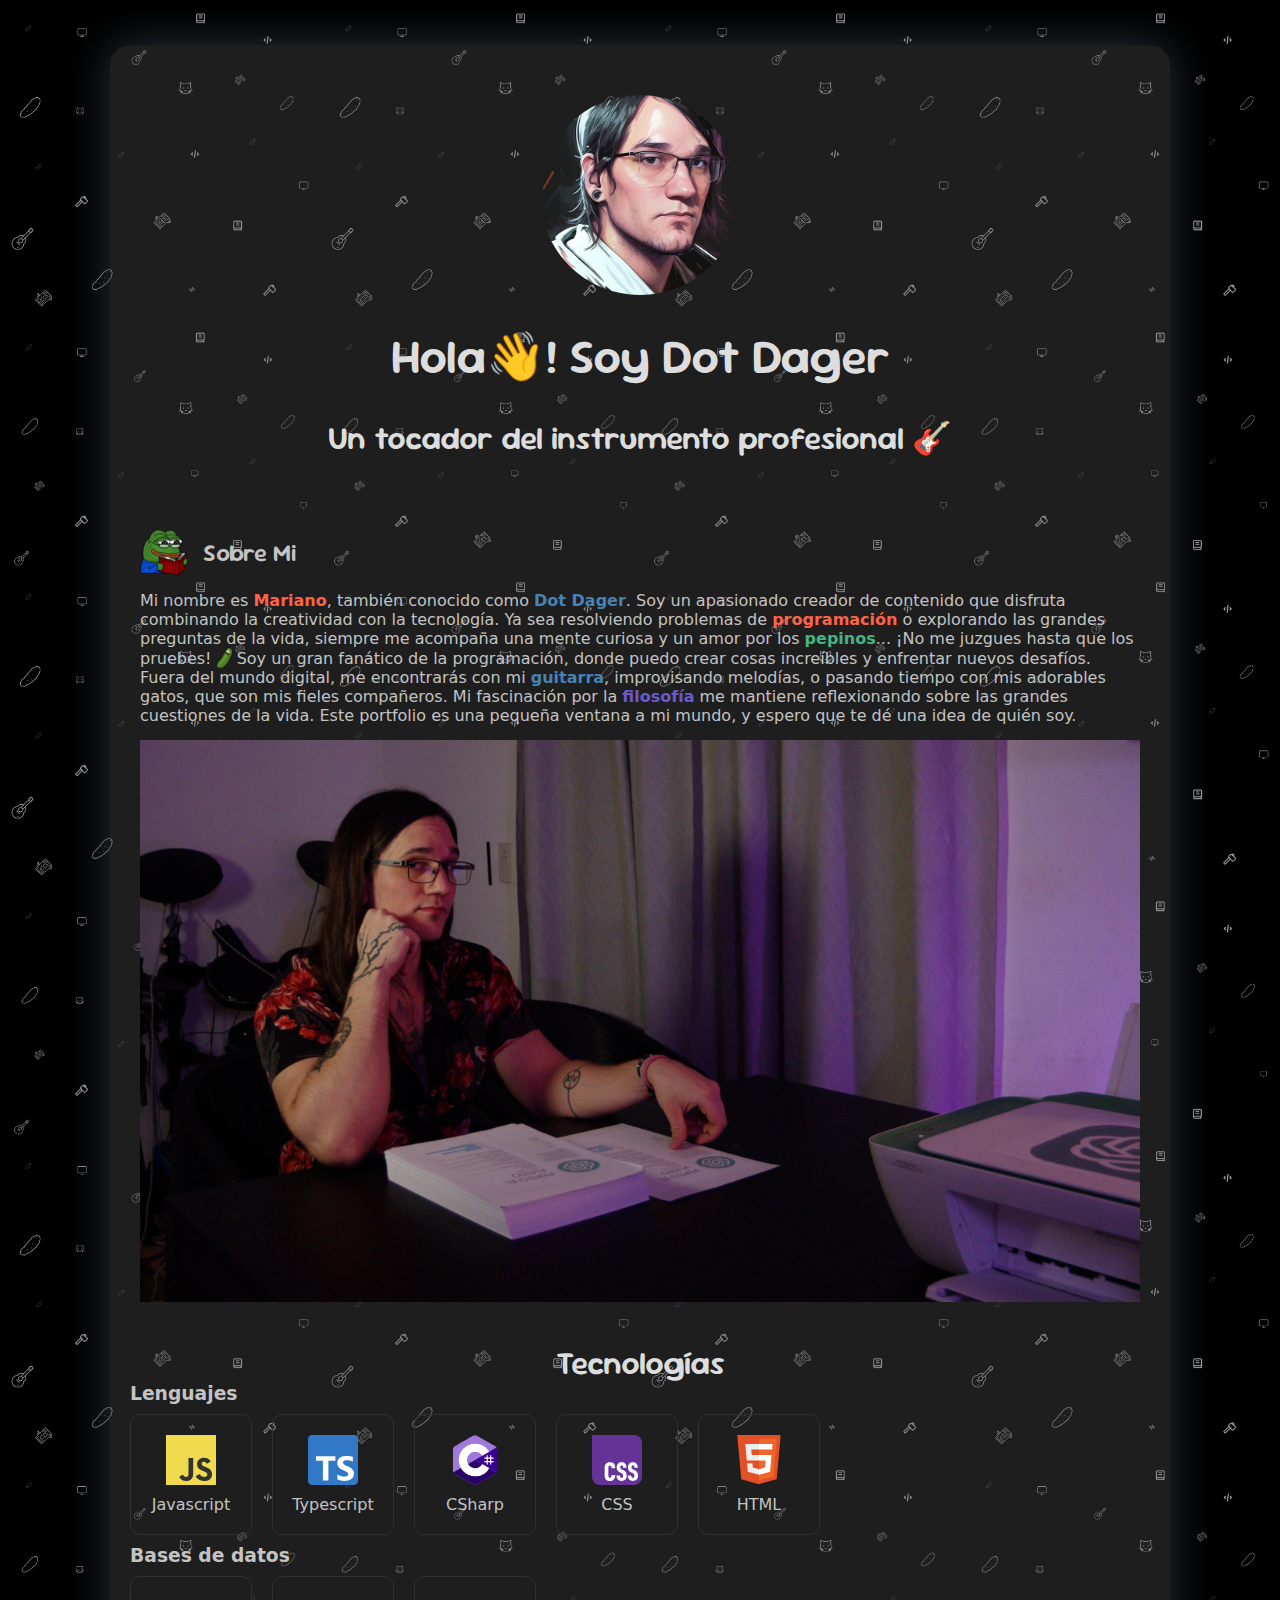
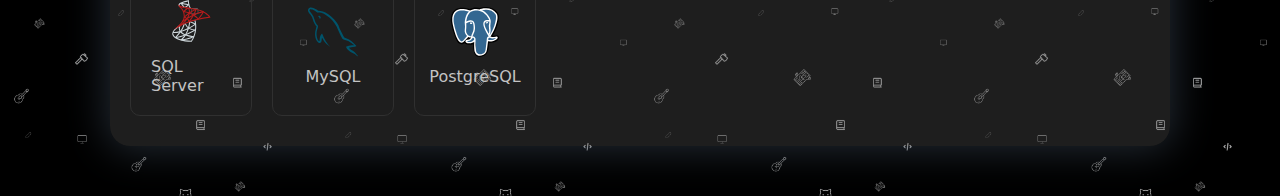
==== routes/index.html @ 005c6300 "feat(frontend): add media query's" ====
<!DOCTYPE html>
<html>
  <head>
    <meta charset="utf-8" />
    <title><Dot Dager🥒/></title>
    <meta name="viewport" content="width=device-width, initial-scale=1.0" />
    <meta name="robots" content="index, follow" />
    <meta name="theme-color" content="#09f" />
    <link rel="stylesheet" href="/utils/globalstyles.css" />
    <link rel="stylesheet" href="style.css" />
    <link rel="preconnect" href="https://fonts.googleapis.com" />
    <link rel="preconnect" href="https://fonts.gstatic.com" crossorigin />
    <link
      href="https://fonts.googleapis.com/css2?family=Sour+Gummy:ital,wght@0,100..900;1,100..900&display=swap"
      rel="stylesheet"
    />
    <script src="/routes/script.js"></script>
  </head>
  <body class="page-container">
    <div class="content-card">
      <header></header>
      <div class="container header-container">
        <img
          alt="Dot Dager🥒"
          id="profile-icon"
          src="assets/profile-picture.png"
        />
        <h1 class="title" style="font-size: 3rem">Hola👋! Soy Dot Dager</h1>
        <h2 class="title">Un tocador del instrumento profesional 🎸</h2>
      </div>
      <main>
        <div class="about-me section-box container">
          <span class="about-title title">
            <img alt="about me" src="assets/Pepe_Studying.png" />
            <h2 class="font-semibold">Sobre Mi</h2>
          </span>
          <p style="text-wrap: pretty">
            Mi nombre es
            <span class="font-semibold" style="color: #ff6347">Mariano</span>,
            también conocido como
            <span class="font-semibold" style="color: #4682b4">Dot Dager</span>.
            Soy un apasionado creador de contenido que disfruta combinando la
            creatividad con la tecnología. Ya sea resolviendo problemas de
            <span class="font-semibold" style="color: #ff6347"
              >programación</span
            >
            o explorando las grandes preguntas de la vida, siempre me acompaña
            una mente curiosa y un amor por los
            <span class="font-semibold" style="color: #46b484">pepinos</span>...
            ¡No me juzgues hasta que los pruebes!
            <img
              src="assets/cucumber-rick.png"
              width="15px"
              style="vertical-align: bottom"
            />
            Soy un gran fanático de la programación, donde puedo crear cosas
            increíbles y enfrentar nuevos desafíos. Fuera del mundo digital, me
            encontrarás con mi
            <span class="font-semibold" style="color: #4682b4">guitarra</span>,
            improvisando melodías, o pasando tiempo con mis adorables gatos, que
            son mis fieles compañeros. Mi fascinación por la
            <span class="font-semibold" style="color: #6a5acd">filosofía</span>
            me mantiene reflexionando sobre las grandes cuestiones de la vida.
            Este portfolio es una pequeña ventana a mi mundo, y espero que te dé
            una idea de quién soy.
          </p>
          <img src="assets/dager.jpg" />
        </div>
        <section>
          <h2 class="title center" style="margin-top: 30px; font-size: 2rem">
            Tecnologías
          </h2>
          <article style="margin-bottom: 10px">
            <h3 style="margin-bottom: 10px">Lenguajes</h3>
            <ul class="tec-ul">
              <li class="tec-item">
                <img
                  src="assets/icons/javascript.svg"
                  alt="Javascript"
                  width="50"
                  height="50"
                  loading="lazy"
                />
                <span>Javascript</span>
              </li>
              <li class="tec-item">
                <img
                  src="assets/icons/typescript.svg"
                  alt="Typescript"
                  width="50"
                  height="50"
                  loading="lazy"
                />
                <span>Typescript</span>
              </li>
              <li class="tec-item">
                <img
                  src="assets/icons/csharp.svg"
                  alt="C#"
                  width="50"
                  height="50"
                  loading="lazy"
                />
                <span>CSharp</span>
              </li>
              <li class="tec-item">
                <img
                  src="assets/icons/css.svg"
                  alt="C#"
                  width="50"
                  height="50"
                  loading="lazy"
                />
                <span>CSS</span>
              </li>
              <li>
                <a class="tec-item" href="https://tbot.xyz/lumber/">
                  <img
                    src="assets/icons/html5.svg"
                    alt="C#"
                    width="50"
                    height="50"
                    loading="lazy"
                  />
                  <span>HTML</span>
                </a>
              </li>
            </ul>
          </article>
          <article style="margin-bottom: 10px">
            <h3 style="margin-bottom: 10px">Bases de datos</h3>
            <ul class="tec-ul">
              <li class="tec-item">
                <img
                  src="assets/icons/sql-server.svg"
                  alt="SQL Server"
                  width="50"
                  height="50"
                  loading="lazy"
                />
                <span>SQL Server</span>
              </li>
              <li class="tec-item">
                <img
                  src="assets/icons/mysql.svg"
                  alt="Typescript"
                  width="50"
                  height="50"
                  loading="lazy"
                />
                <span>MySQL</span>
              </li>
              <li class="tec-item">
                <img
                  src="assets/icons/postgresql.svg"
                  alt="C#"
                  width="50"
                  height="50"
                  loading="lazy"
                />
                <span>PostgreSQL</span>
              </li>
            </ul>
          </article>
        </section>
      </main>
    </div>
    <footer></footer>
  </body>
</html>
---- utils/globalstyles.css ----
:root {
  font-family: system-ui, -apple-system, BlinkMacSystemFont, "Segoe UI", Roboto,
    Oxygen, Ubuntu, Cantarell, "Open Sans", "Helvetica Neue", sans-serif;
}

* {
  margin: 0;
  padding: 0;
  text-decoration: none;
  color: rgb(195, 195, 195);
  list-style: none;
}

.page-container {
  background-color: black;
  background-image: url(/routes/assets/bg-dark.png);
  background-repeat: repeat;
  background-size: 25%;
  animation: moverFondo 100s infinite linear;
  min-height: 100vh;
  margin: 15px 15px 0px 15px;
  display: flex;
  flex-direction: column;
  gap: 20px;
  box-sizing: border-box;
}

@keyframes moverFondo {
  0% {
    background-position: 0% 0%;
  }
  100% {
    background-position: 100% 100vh;
  }
}

.container {
  display: flex;
  margin: auto;
  max-width: 1000px;
}

.content-card {
  margin: 30px auto;
  flex: 1;
  background-color: rgba(100, 100, 100, 0.3);
  box-shadow: 0px 0px 40px 3px rgba(72, 87, 106, 0.5);
  padding: 20px;
  border-radius: 20px;
  animation: fadeInUp 0.7s ease-out;
}

@keyframes fadeInUp {
  0% {
    opacity: 0;
    transform: translateY(20%);
  }
  100% {
    opacity: 1;
    transform: translateY(0);
  }
}

.font-semibold {
  font-weight: 600;
}

.title {
  font-family: "Sour Gummy", sans-serif;
  font-weight: 600;
  color: #ddd;
}

.header-container {
  display: flex;
  flex-direction: column;
  gap: 30px;
  align-items: center;
  margin: 30px auto 50px auto;
  padding-bottom: 10px;
}

.center {
  display: flex;
  flex-direction: column;
  align-items: center;
  margin: auto;
}

@media (max-width: 1100px) {
  .container {
    width: 600px;
  }
}

@media (max-width: 800px) {
  .content-card {
    width: 300px;
  }
  .container {
    width: 300px;
  }
}
---- routes/style.css ----
#profile-icon {
  width: 200px;
  border-radius: 7rem;
}

.header-container h2 {
  font-size: 2rem;
}

.about-me {
  flex-direction: column;
  gap: 15px;
  padding: 10px;
  border-radius: 15px;
}

.about-title {
  display: flex;
  align-items: center;
  gap: 15px;
}
.tec-ul {
  display: flex;
  flex-wrap: wrap;
  gap: 20px;
}

.tec-item {
  display: flex;
  justify-content: center;
  align-items: center;
  flex-direction: column;
  padding: 20px;
  gap: 10px;
  border: 1px solid #303030;
  border-radius: 10px;
  width: 80px;
}

.tec-item:hover {
  background-color: #5850ec33;
}

@media (max-width: 1100px) {
  .header-container h2 {
    font-size: 1.5rem;
  }
}
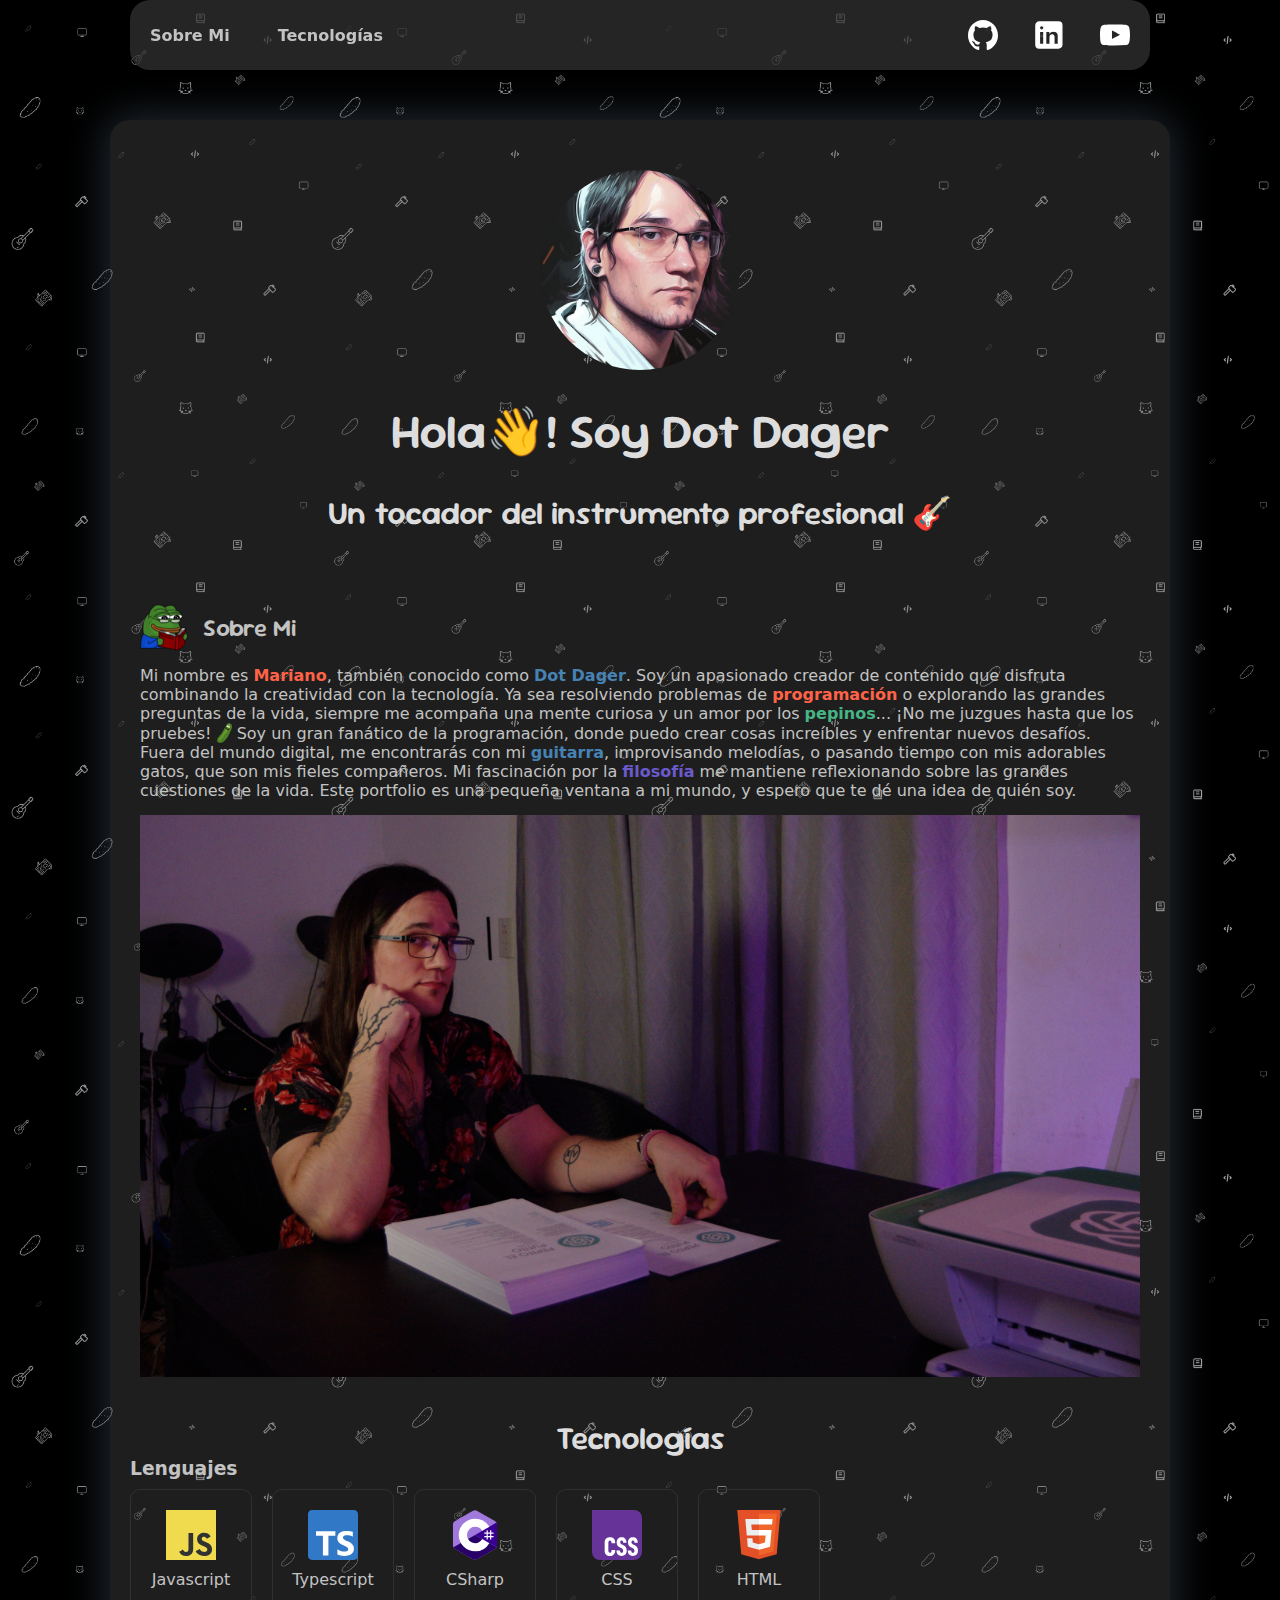
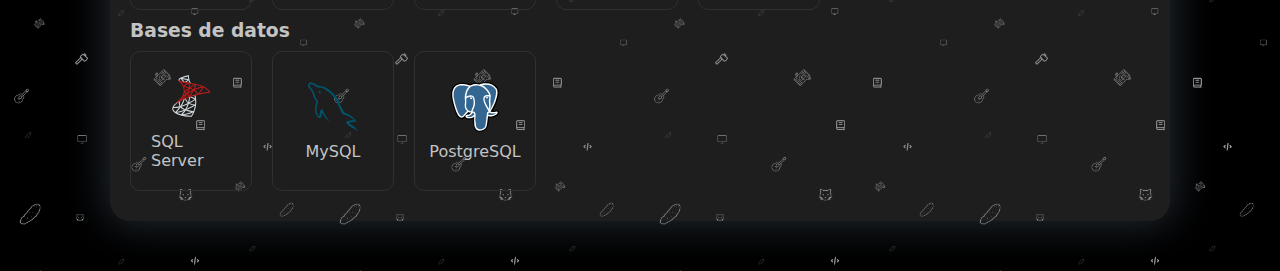
==== commit 512c2850: "feat(frontend): add page header" ====
--- a/routes/index.html
+++ b/routes/index.html
@@ -17,8 +17,140 @@
     <script src="/routes/script.js"></script>
   </head>
   <body class="page-container">
+    <header class="page-header container">
+      <nav>
+        <div style="display: flex; gap: 3rem; margin-left: 10px">
+          <a href="#about-me" class="font-semibold">Sobre Mi</a>
+          <a href="#tecnologies" class="font-semibold">Tecnologías</a>
+        </div>
+        <div style="display: flex; gap: 1rem">
+          <a
+            class="media-item"
+            href="https://github.com/MarianoVilla"
+            target="_blank"
+          >
+            <svg
+              width="30px"
+              height="30px"
+              viewBox="0 0 20 20"
+              version="1.1"
+              xmlns="http://www.w3.org/2000/svg"
+              xmlns:xlink="http://www.w3.org/1999/xlink"
+              fill="#ffffff"
+              stroke="#ffffff"
+            >
+              <g id="SVGRepo_bgCarrier" stroke-width="0"></g>
+              <g
+                id="SVGRepo_tracerCarrier"
+                stroke-linecap="round"
+                stroke-linejoin="round"
+              ></g>
+              <g id="SVGRepo_iconCarrier">
+                <title>github [#ffffff]</title>
+                <desc>Created with Sketch.</desc>
+                <defs></defs>
+                <g
+                  id="Page-1"
+                  stroke="none"
+                  stroke-width="1"
+                  fill="none"
+                  fill-rule="evenodd"
+                >
+                  <g
+                    id="Dribbble-Light-Preview"
+                    transform="translate(-140.000000, -7559.000000)"
+                    fill="#ffffff"
+                  >
+                    <g id="icons" transform="translate(56.000000, 160.000000)">
+                      <path
+                        d="M94,7399 C99.523,7399 104,7403.59 104,7409.253 C104,7413.782 101.138,7417.624 97.167,7418.981 C96.66,7419.082 96.48,7418.762 96.48,7418.489 C96.48,7418.151 96.492,7417.047 96.492,7415.675 C96.492,7414.719 96.172,7414.095 95.813,7413.777 C98.04,7413.523 100.38,7412.656 100.38,7408.718 C100.38,7407.598 99.992,7406.684 99.35,7405.966 C99.454,7405.707 99.797,7404.664 99.252,7403.252 C99.252,7403.252 98.414,7402.977 96.505,7404.303 C95.706,7404.076 94.85,7403.962 94,7403.958 C93.15,7403.962 92.295,7404.076 91.497,7404.303 C89.586,7402.977 88.746,7403.252 88.746,7403.252 C88.203,7404.664 88.546,7405.707 88.649,7405.966 C88.01,7406.684 87.619,7407.598 87.619,7408.718 C87.619,7412.646 89.954,7413.526 92.175,7413.785 C91.889,7414.041 91.63,7414.493 91.54,7415.156 C90.97,7415.418 89.522,7415.871 88.63,7414.304 C88.63,7414.304 88.101,7413.319 87.097,7413.247 C87.097,7413.247 86.122,7413.234 87.029,7413.87 C87.029,7413.87 87.684,7414.185 88.139,7415.37 C88.139,7415.37 88.726,7417.2 91.508,7416.58 C91.513,7417.437 91.522,7418.245 91.522,7418.489 C91.522,7418.76 91.338,7419.077 90.839,7418.982 C86.865,7417.627 84,7413.783 84,7409.253 C84,7403.59 88.478,7399 94,7399"
+                        id="github-[#ffffff]"
+                      ></path>
+                    </g>
+                  </g>
+                </g>
+              </g>
+            </svg>
+          </a>
+          <a
+            class="media-item"
+            href="https://www.linkedin.com/in/mariano-luis-villa/?locale=en_US"
+            target="_blank"
+          >
+            <svg
+              fill="#ffffff"
+              width="40px"
+              height="40px"
+              viewBox="-5.5 0 32 32"
+              version="1.1"
+              xmlns="http://www.w3.org/2000/svg"
+              stroke="#ffffff"
+            >
+              <g id="SVGRepo_bgCarrier" stroke-width="0"></g>
+              <g
+                id="SVGRepo_tracerCarrier"
+                stroke-linecap="round"
+                stroke-linejoin="round"
+              ></g>
+              <g id="SVGRepo_iconCarrier">
+                <title>linkedin</title>
+                <path
+                  d="M0 8.219v15.563c0 1.469 1.156 2.625 2.625 2.625h15.563c0.719 0 1.406-0.344 1.844-0.781 0.469-0.469 0.781-1.063 0.781-1.844v-15.563c0-1.469-1.156-2.625-2.625-2.625h-15.563c-0.781 0-1.375 0.313-1.844 0.781-0.438 0.438-0.781 1.125-0.781 1.844zM2.813 10.281c0-1 0.813-1.875 1.813-1.875 1.031 0 1.875 0.875 1.875 1.875 0 1.031-0.844 1.844-1.875 1.844-1 0-1.813-0.813-1.813-1.844zM7.844 23.125v-9.531c0-0.219 0.219-0.406 0.375-0.406h2.656c0.375 0 0.375 0.438 0.375 0.719 0.75-0.75 1.719-0.938 2.719-0.938 2.438 0 4 1.156 4 3.719v6.438c0 0.219-0.188 0.406-0.375 0.406h-2.75c-0.219 0-0.375-0.219-0.375-0.406v-5.813c0-0.969-0.281-1.5-1.375-1.5-1.375 0-1.719 0.906-1.719 2.125v5.188c0 0.219-0.219 0.406-0.438 0.406h-2.719c-0.156 0-0.375-0.219-0.375-0.406zM2.875 23.125v-9.531c0-0.219 0.219-0.406 0.375-0.406h2.719c0.25 0 0.406 0.156 0.406 0.406v9.531c0 0.219-0.188 0.406-0.406 0.406h-2.719c-0.188 0-0.375-0.219-0.375-0.406z"
+                ></path>
+              </g>
+            </svg>
+          </a>
+          <a
+            href="https://www.youtube.com/@DotDager"
+            class="media-item"
+            target="_blank"
+          >
+            <svg
+              width="30px"
+              height="30px"
+              viewBox="0 -3 20 20"
+              version="1.1"
+              xmlns="http://www.w3.org/2000/svg"
+              xmlns:xlink="http://www.w3.org/1999/xlink"
+              fill="#000000"
+            >
+              <g id="SVGRepo_bgCarrier" stroke-width="0"></g>
+              <g
+                id="SVGRepo_tracerCarrier"
+                stroke-linecap="round"
+                stroke-linejoin="round"
+              ></g>
+              <g id="SVGRepo_iconCarrier">
+                <title>youtube [#168]</title>
+                <desc>Created with Sketch.</desc>
+                <defs></defs>
+                <g
+                  id="Page-1"
+                  stroke="none"
+                  stroke-width="1"
+                  fill="none"
+                  fill-rule="evenodd"
+                >
+                  <g
+                    id="Dribbble-Light-Preview"
+                    transform="translate(-300.000000, -7442.000000)"
+                    fill="#ffffff"
+                  >
+                    <g id="icons" transform="translate(56.000000, 160.000000)">
+                      <path
+                        d="M251.988432,7291.58588 L251.988432,7285.97425 C253.980638,7286.91168 255.523602,7287.8172 257.348463,7288.79353 C255.843351,7289.62824 253.980638,7290.56468 251.988432,7291.58588 M263.090998,7283.18289 C262.747343,7282.73013 262.161634,7282.37809 261.538073,7282.26141 C259.705243,7281.91336 248.270974,7281.91237 246.439141,7282.26141 C245.939097,7282.35515 245.493839,7282.58153 245.111335,7282.93357 C243.49964,7284.42947 244.004664,7292.45151 244.393145,7293.75096 C244.556505,7294.31342 244.767679,7294.71931 245.033639,7294.98558 C245.376298,7295.33761 245.845463,7295.57995 246.384355,7295.68865 C247.893451,7296.0008 255.668037,7296.17532 261.506198,7295.73552 C262.044094,7295.64178 262.520231,7295.39147 262.895762,7295.02447 C264.385932,7293.53455 264.28433,7285.06174 263.090998,7283.18289"
+                        id="youtube-[#168]"
+                      ></path>
+                    </g>
+                  </g>
+                </g>
+              </g>
+            </svg>
+          </a>
+        </div>
+      </nav>
+    </header>
     <div class="content-card">
-      <header></header>
       <div class="container header-container">
         <img
           alt="Dot Dager🥒"
@@ -29,7 +161,7 @@
         <h2 class="title">Un tocador del instrumento profesional 🎸</h2>
       </div>
       <main>
-        <div class="about-me section-box container">
+        <div id="about-me" class="section-box container">
           <span class="about-title title">
             <img alt="about me" src="assets/Pepe_Studying.png" />
             <h2 class="font-semibold">Sobre Mi</h2>
@@ -67,9 +199,7 @@
           <img src="assets/dager.jpg" />
         </div>
         <section>
-          <h2 class="title center" style="margin-top: 30px; font-size: 2rem">
-            Tecnologías
-          </h2>
+          <h2 id="tecnologies" class="title center">Tecnologías</h2>
           <article style="margin-bottom: 10px">
             <h3 style="margin-bottom: 10px">Lenguajes</h3>
             <ul class="tec-ul">
--- a/utils/globalstyles.css
+++ b/utils/globalstyles.css
@@ -18,7 +18,6 @@
   background-size: 25%;
   animation: moverFondo 100s infinite linear;
   min-height: 100vh;
-  margin: 15px 15px 0px 15px;
   display: flex;
   flex-direction: column;
   gap: 20px;
@@ -38,6 +37,7 @@
   display: flex;
   margin: auto;
   max-width: 1000px;
+  width: 1000px;
 }
 
 .content-card {
--- a/routes/style.css
+++ b/routes/style.css
@@ -1,13 +1,41 @@
 #profile-icon {
   width: 200px;
   border-radius: 7rem;
+}
+
+.page-header {
+  position: sticky;
+  top: 0;
+  padding: 10px;
+  background-color: #333b;
+  border-radius: 20px;
+}
+
+.page-header nav {
+  display: flex;
+  width: 100%;
+  justify-content: space-between;
+  align-items: center;
+}
+
+.media-item {
+  display: flex;
+  align-items: center;
+  justify-content: center;
+  padding: 5px;
+  border-radius: 10px;
+  width: 40px;
+}
+
+.media-item:hover {
+  background-color: rgba(214, 188, 250, 0.12);
 }
 
 .header-container h2 {
   font-size: 2rem;
 }
 
-.about-me {
+#about-me {
   flex-direction: column;
   gap: 15px;
   padding: 10px;
@@ -18,6 +46,11 @@
   display: flex;
   align-items: center;
   gap: 15px;
+}
+
+#tecnologies {
+  margin-top: 30px;
+  font-size: 2rem;
 }
 .tec-ul {
   display: flex;
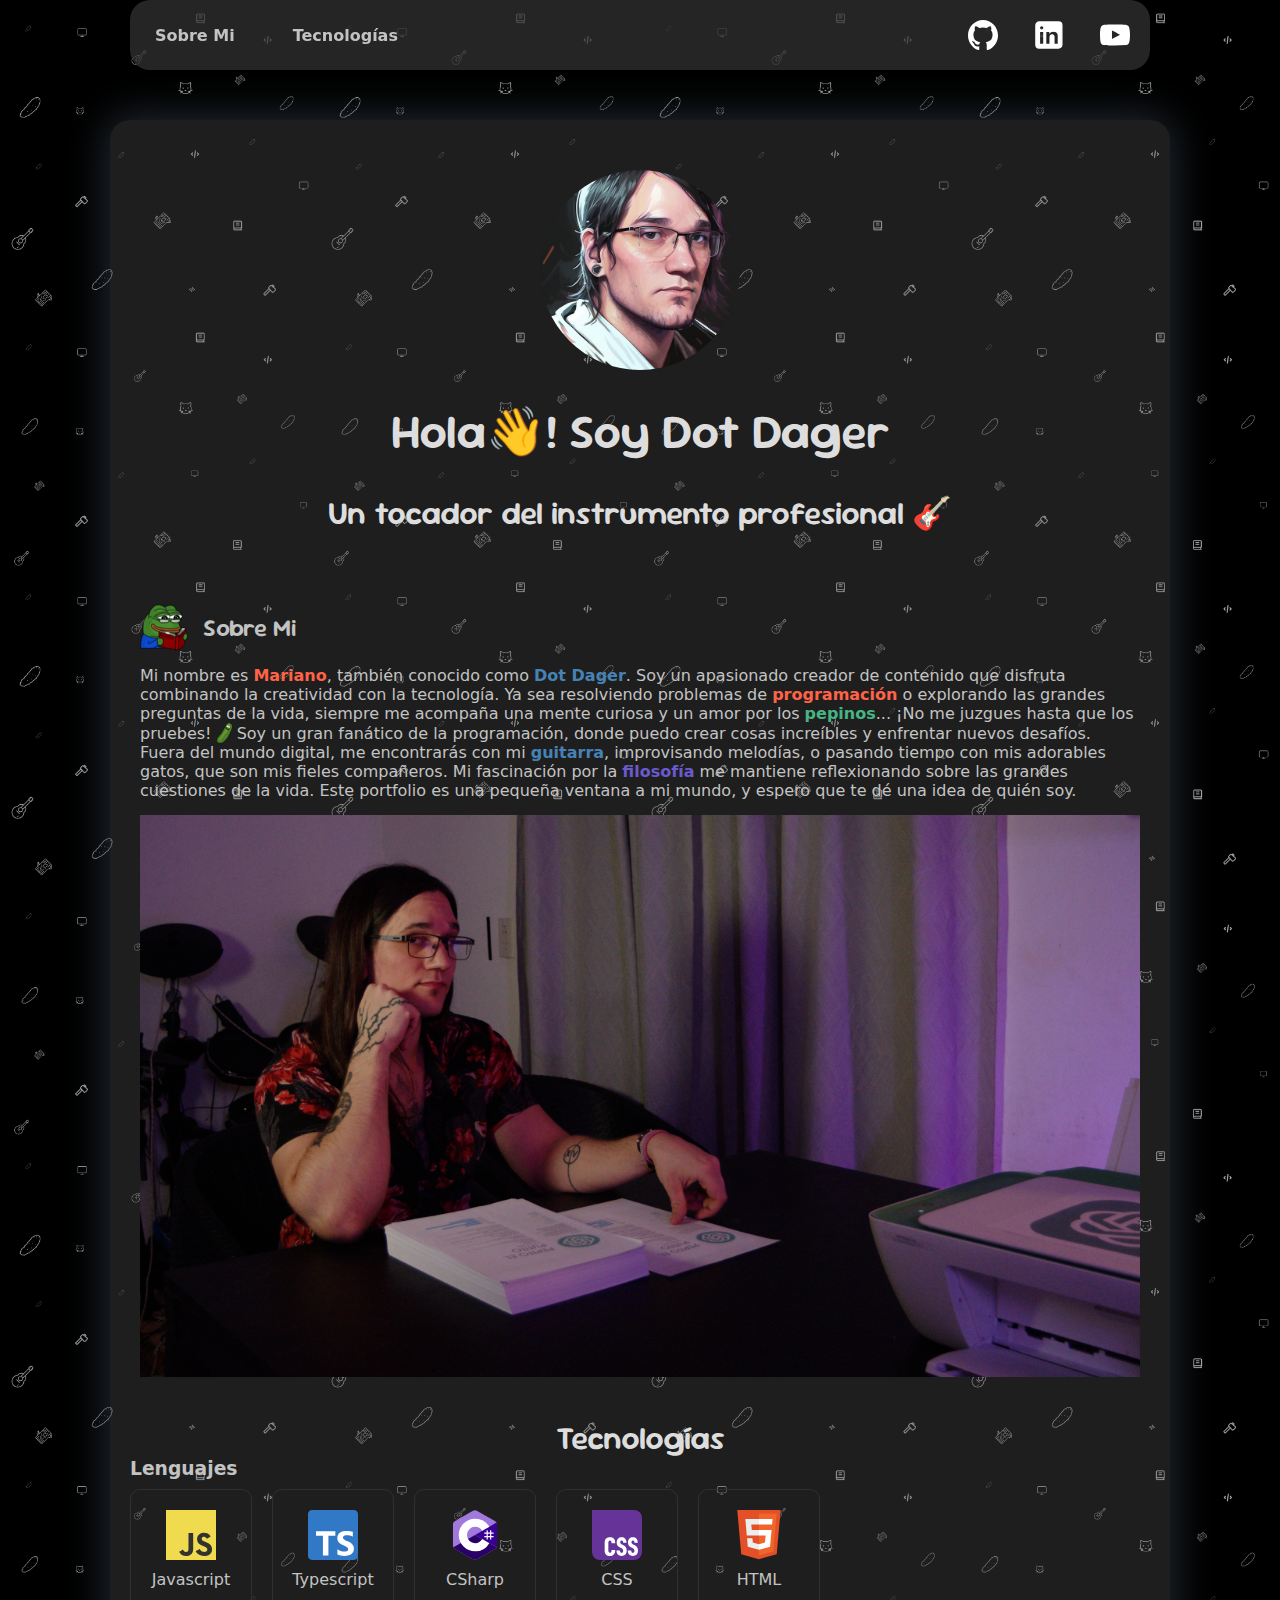
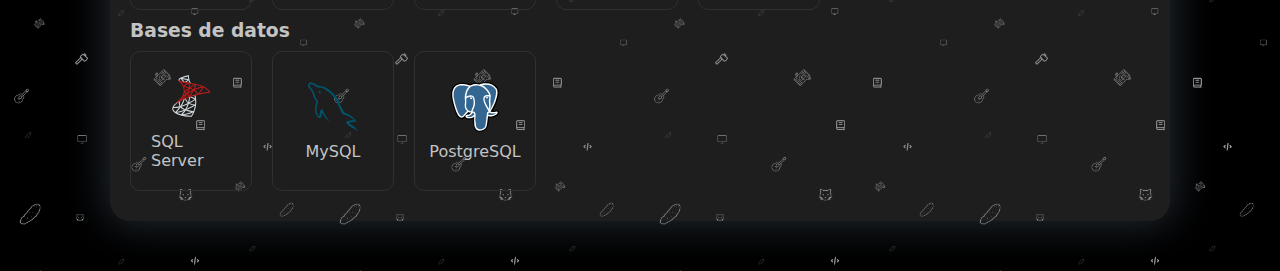
==== commit e335771d: "feat(frontend): add hover to section" ====
--- a/routes/index.html
+++ b/routes/index.html
@@ -20,8 +20,10 @@
     <header class="page-header container">
       <nav>
         <div style="display: flex; gap: 3rem; margin-left: 10px">
-          <a href="#about-me" class="font-semibold">Sobre Mi</a>
-          <a href="#tecnologies" class="font-semibold">Tecnologías</a>
+          <a href="#about-me" class="font-semibold section-item">Sobre Mi</a>
+          <a href="#tecnologies" class="font-semibold section-item"
+            >Tecnologías</a
+          >
         </div>
         <div style="display: flex; gap: 1rem">
           <a
--- a/routes/style.css
+++ b/routes/style.css
@@ -13,9 +13,19 @@
 
 .page-header nav {
   display: flex;
+  flex-wrap: wrap;
   width: 100%;
   justify-content: space-between;
   align-items: center;
+}
+
+.section-item {
+  padding: 5px;
+  border-radius: 10px;
+}
+
+.section-item:hover {
+  background-color: rgba(214, 188, 250, 0.12);
 }
 
 .media-item {
@@ -79,3 +89,8 @@
     font-size: 1.5rem;
   }
 }
+@media (max-width: 800px) {
+  .page-header nav {
+    justify-content: space-around;
+  }
+}
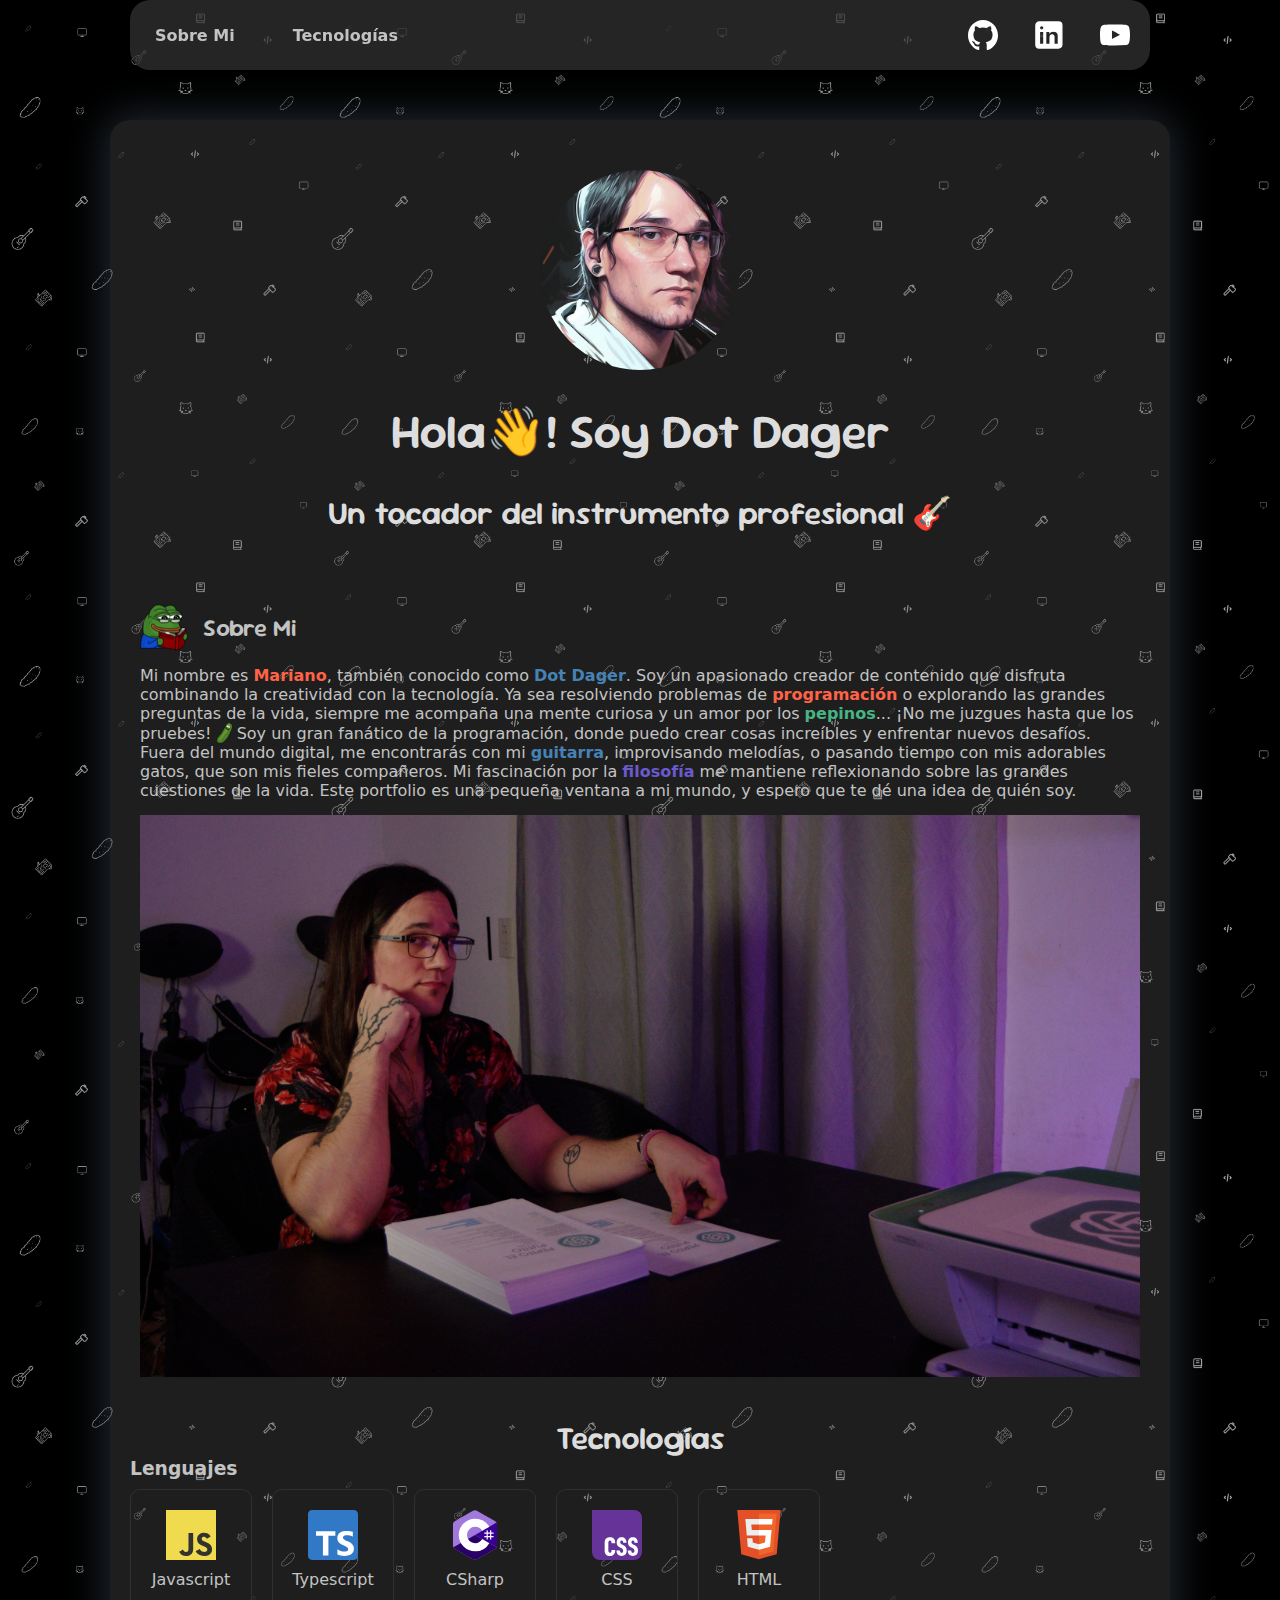
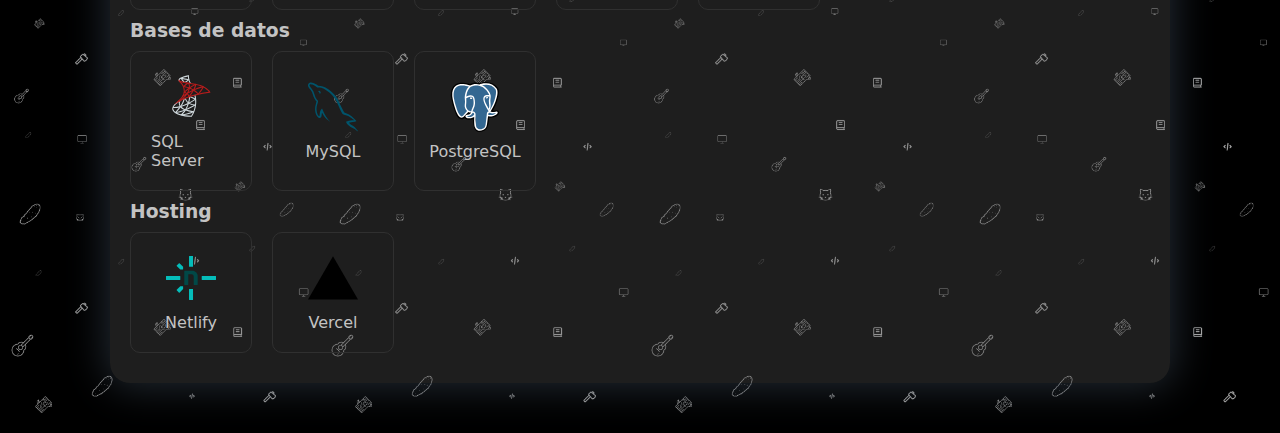
==== commit b9d08561: "feat(frontend): add hosting section" ====
--- a/routes/index.html
+++ b/routes/index.html
@@ -294,6 +294,31 @@
               </li>
             </ul>
           </article>
+          <article style="margin-bottom: 10px">
+            <h3 style="margin-bottom: 10px">Hosting</h3>
+            <ul class="tec-ul">
+              <li class="tec-item">
+                <img
+                  src="assets/icons/netlify.svg"
+                  alt="SQL Server"
+                  width="50"
+                  height="50"
+                  loading="lazy"
+                />
+                <span>Netlify</span>
+              </li>
+              <li class="tec-item">
+                <img
+                  src="assets/icons/vercel.svg"
+                  alt="Typescript"
+                  width="50"
+                  height="50"
+                  loading="lazy"
+                />
+                <span>Vercel</span>
+              </li>
+            </ul>
+          </article>
         </section>
       </main>
     </div>
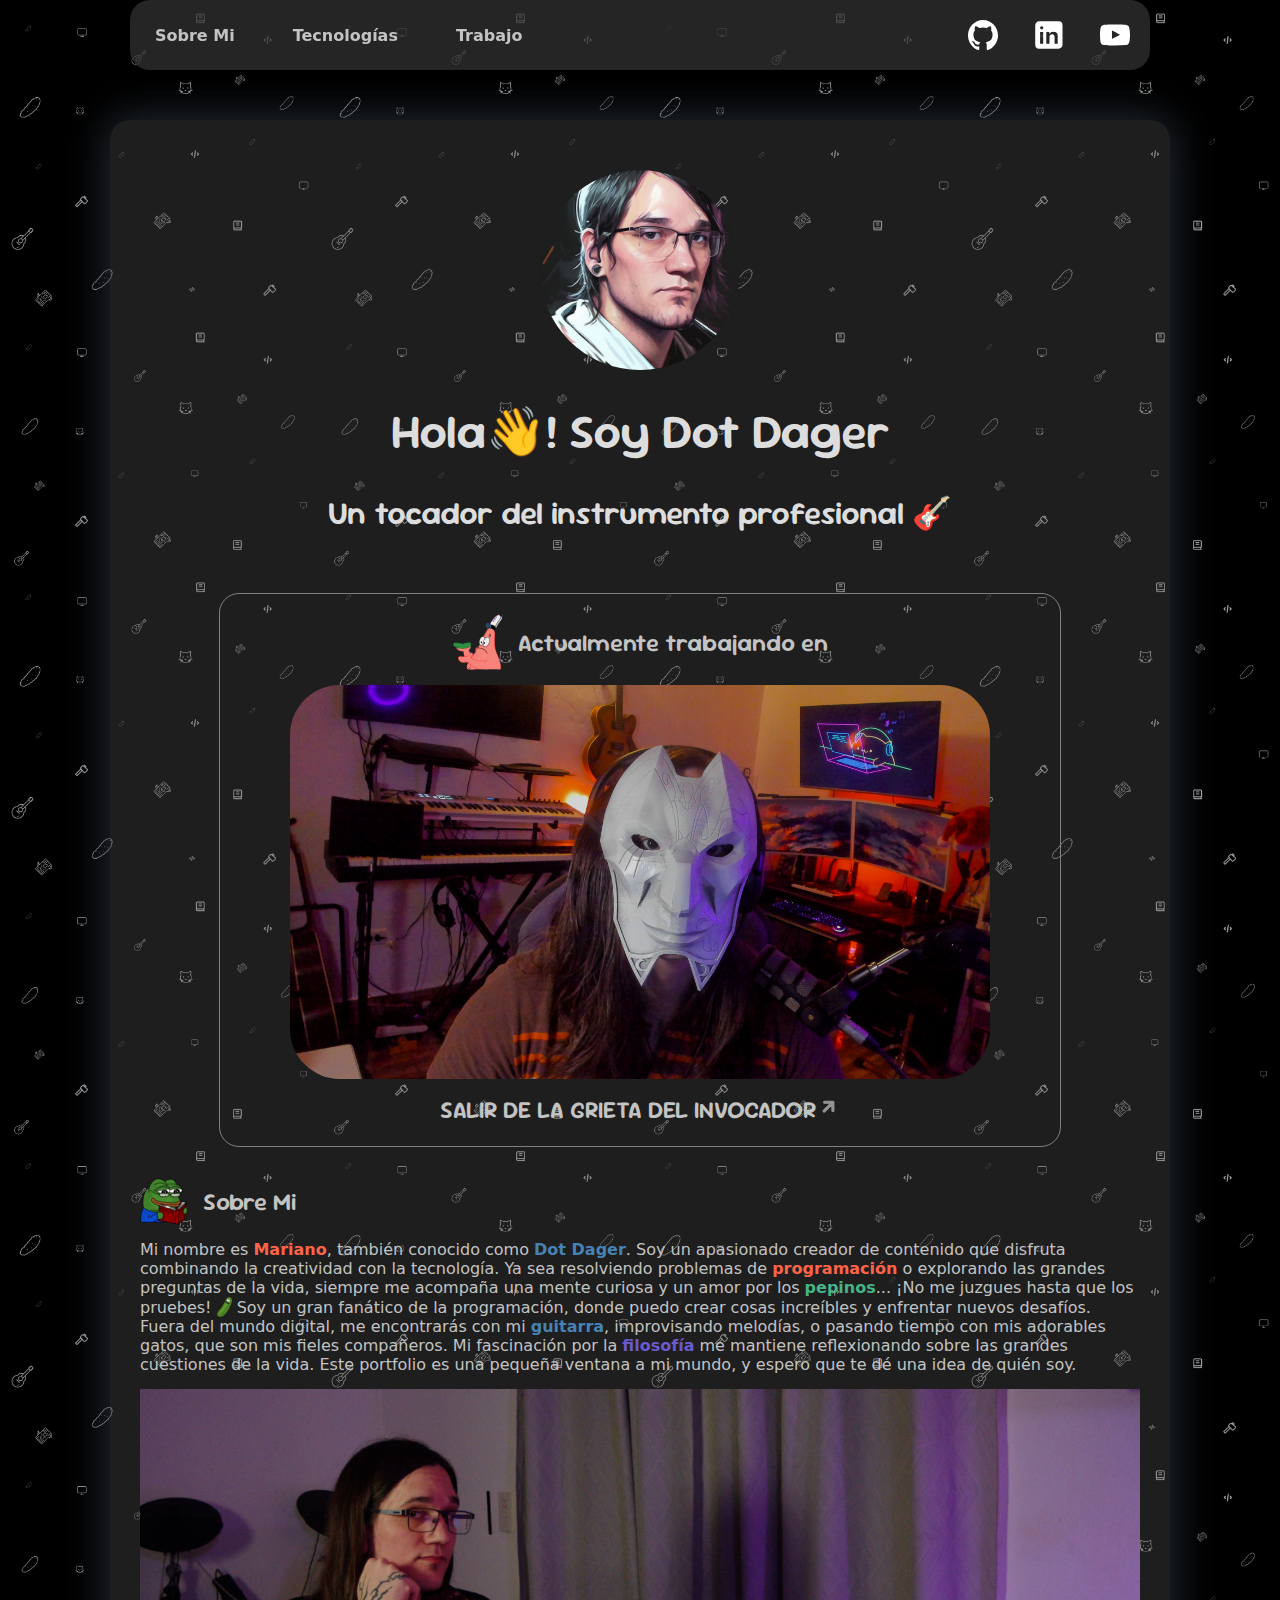
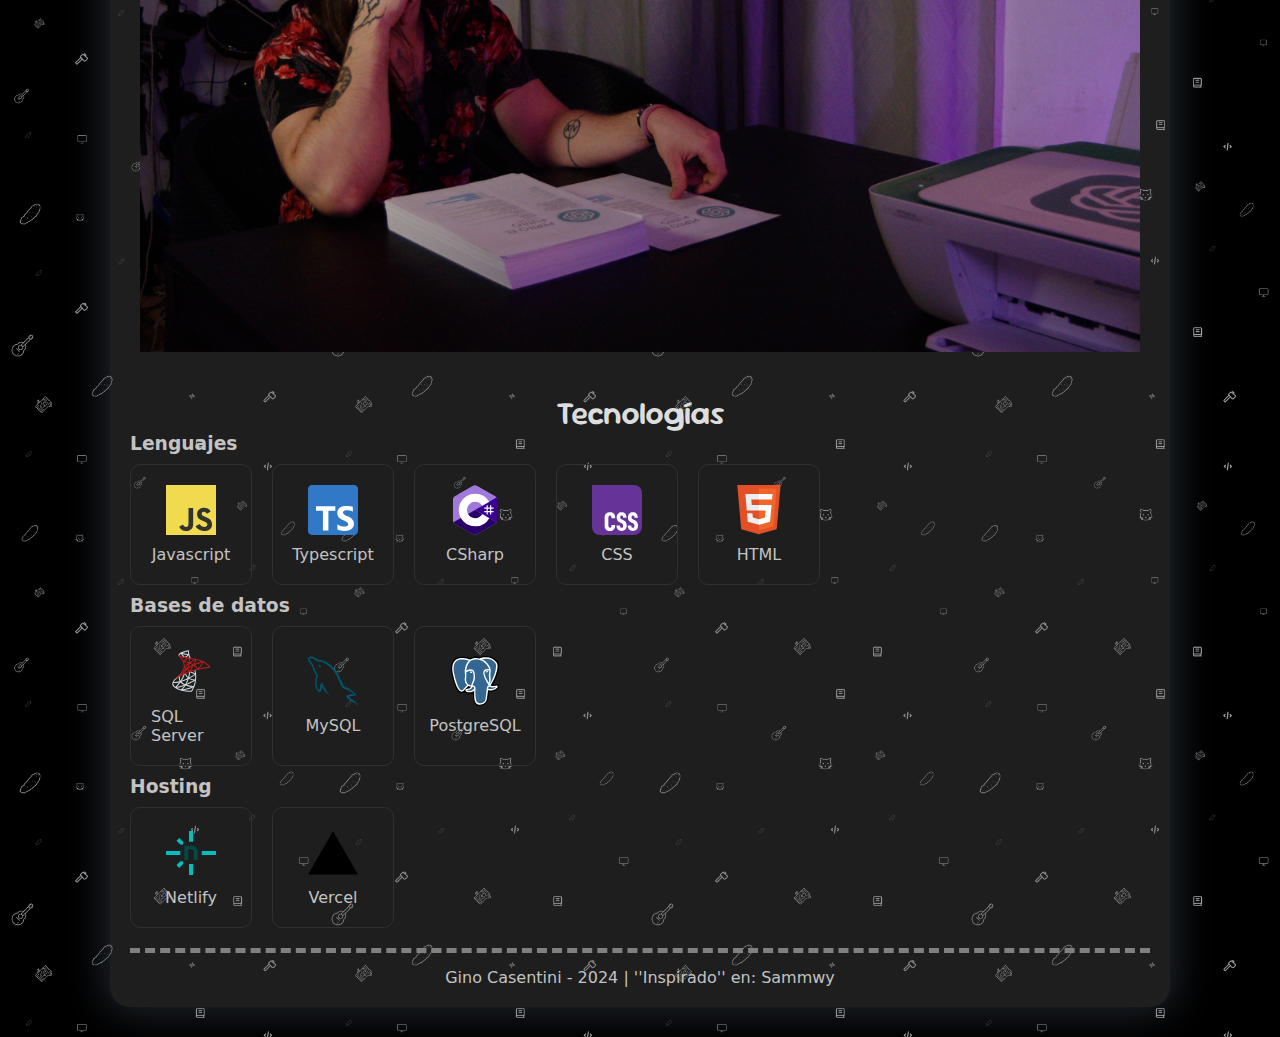
==== commit 7c7939c3: "feat(frontend): add working on section" ====
--- a/routes/index.html
+++ b/routes/index.html
@@ -24,6 +24,7 @@
           <a href="#tecnologies" class="font-semibold section-item"
             >Tecnologías</a
           >
+          <a href="#working-on" class="font-semibold section-item">Trabajo</a>
         </div>
         <div style="display: flex; gap: 1rem">
           <a
@@ -163,6 +164,48 @@
         <h2 class="title">Un tocador del instrumento profesional 🎸</h2>
       </div>
       <main>
+        <div id="working-on">
+          <span class="title">
+            <img alt="about me" src="assets/cucumber.png" width="50px" />
+            <h2 class="font-semibold">Actualmente trabajando en</h2>
+          </span>
+          <img
+            src="/routes/assets/jhin.png"
+            width="700px"
+            style="border-radius: 50px"
+          />
+          <h2 class="title">
+            <a
+              href="https://es.quora.com/C%C3%B3mo-puedo-dejar-de-ser-adicto-al-juego-League-of-Legends-He-instando-desinstalarlo-pero-siempre-vuelvo"
+              target="_blank"
+              >SALIR DE LA GRIETA DEL INVOCADOR
+              <div>
+                <svg
+                  width="25px"
+                  height="25px"
+                  fill="#949494"
+                  viewBox="-6 -6.5 24 24"
+                  xmlns="http://www.w3.org/2000/svg"
+                  preserveAspectRatio="xMinYMin"
+                  class="jam jam-arrow-up-right"
+                  stroke="#949494"
+                >
+                  <g id="SVGRepo_bgCarrier" stroke-width="0"></g>
+                  <g
+                    id="SVGRepo_tracerCarrier"
+                    stroke-linecap="round"
+                    stroke-linejoin="round"
+                  ></g>
+                  <g id="SVGRepo_iconCarrier">
+                    <path
+                      d="M7.828 2.414H2.243a1 1 0 1 1 0-2h8a.997.997 0 0 1 1 1v8a1 1 0 0 1-2 0V3.828l-6.779 6.779A1 1 0 0 1 1.05 9.192l6.778-6.778z"
+                    ></path>
+                  </g>
+                </svg>
+              </div>
+            </a>
+          </h2>
+        </div>
         <div id="about-me" class="section-box container">
           <span class="about-title title">
             <img alt="about me" src="assets/Pepe_Studying.png" />
@@ -198,7 +241,7 @@
             Este portfolio es una pequeña ventana a mi mundo, y espero que te dé
             una idea de quién soy.
           </p>
-          <img src="assets/dager.jpg" />
+          <img src="assets/dager.jpg" loading="lazy" />
         </div>
         <section>
           <h2 id="tecnologies" class="title center">Tecnologías</h2>
@@ -321,7 +364,8 @@
           </article>
         </section>
       </main>
+      <hr></hr>
+      <footer style="display: flex; justify-content: center;">Gino Casentini - 2024 | ''Inspirado'' en: Sammwy</footer>
     </div>
-    <footer></footer>
   </body>
 </html>
--- a/routes/style.css
+++ b/routes/style.css
@@ -45,11 +45,40 @@
   font-size: 2rem;
 }
 
+#working-on {
+  display: flex;
+  flex-direction: column;
+  align-items: center;
+  justify-content: center;
+  gap: 15px;
+  max-width: 800px;
+  border: 1px solid #808080;
+  padding: 20px;
+  border-radius: 20px;
+  margin: auto;
+}
+
+#working-on span {
+  display: flex;
+  align-items: center;
+  justify-content: center;
+  gap: 15px;
+}
+
+#working-on h2 a {
+  display: flex;
+}
+
+#working-on h2 a:hover {
+  opacity: 0.8;
+}
+
 #about-me {
   flex-direction: column;
   gap: 15px;
   padding: 10px;
   border-radius: 15px;
+  margin-top: 20px;
 }
 
 .about-title {
@@ -84,6 +113,13 @@
   background-color: #5850ec33;
 }
 
+hr {
+  height: 15px;
+  margin-top: 20px;
+  border: none;
+  border-top: dashed 5px #808080;
+}
+
 @media (max-width: 1100px) {
   .header-container h2 {
     font-size: 1.5rem;
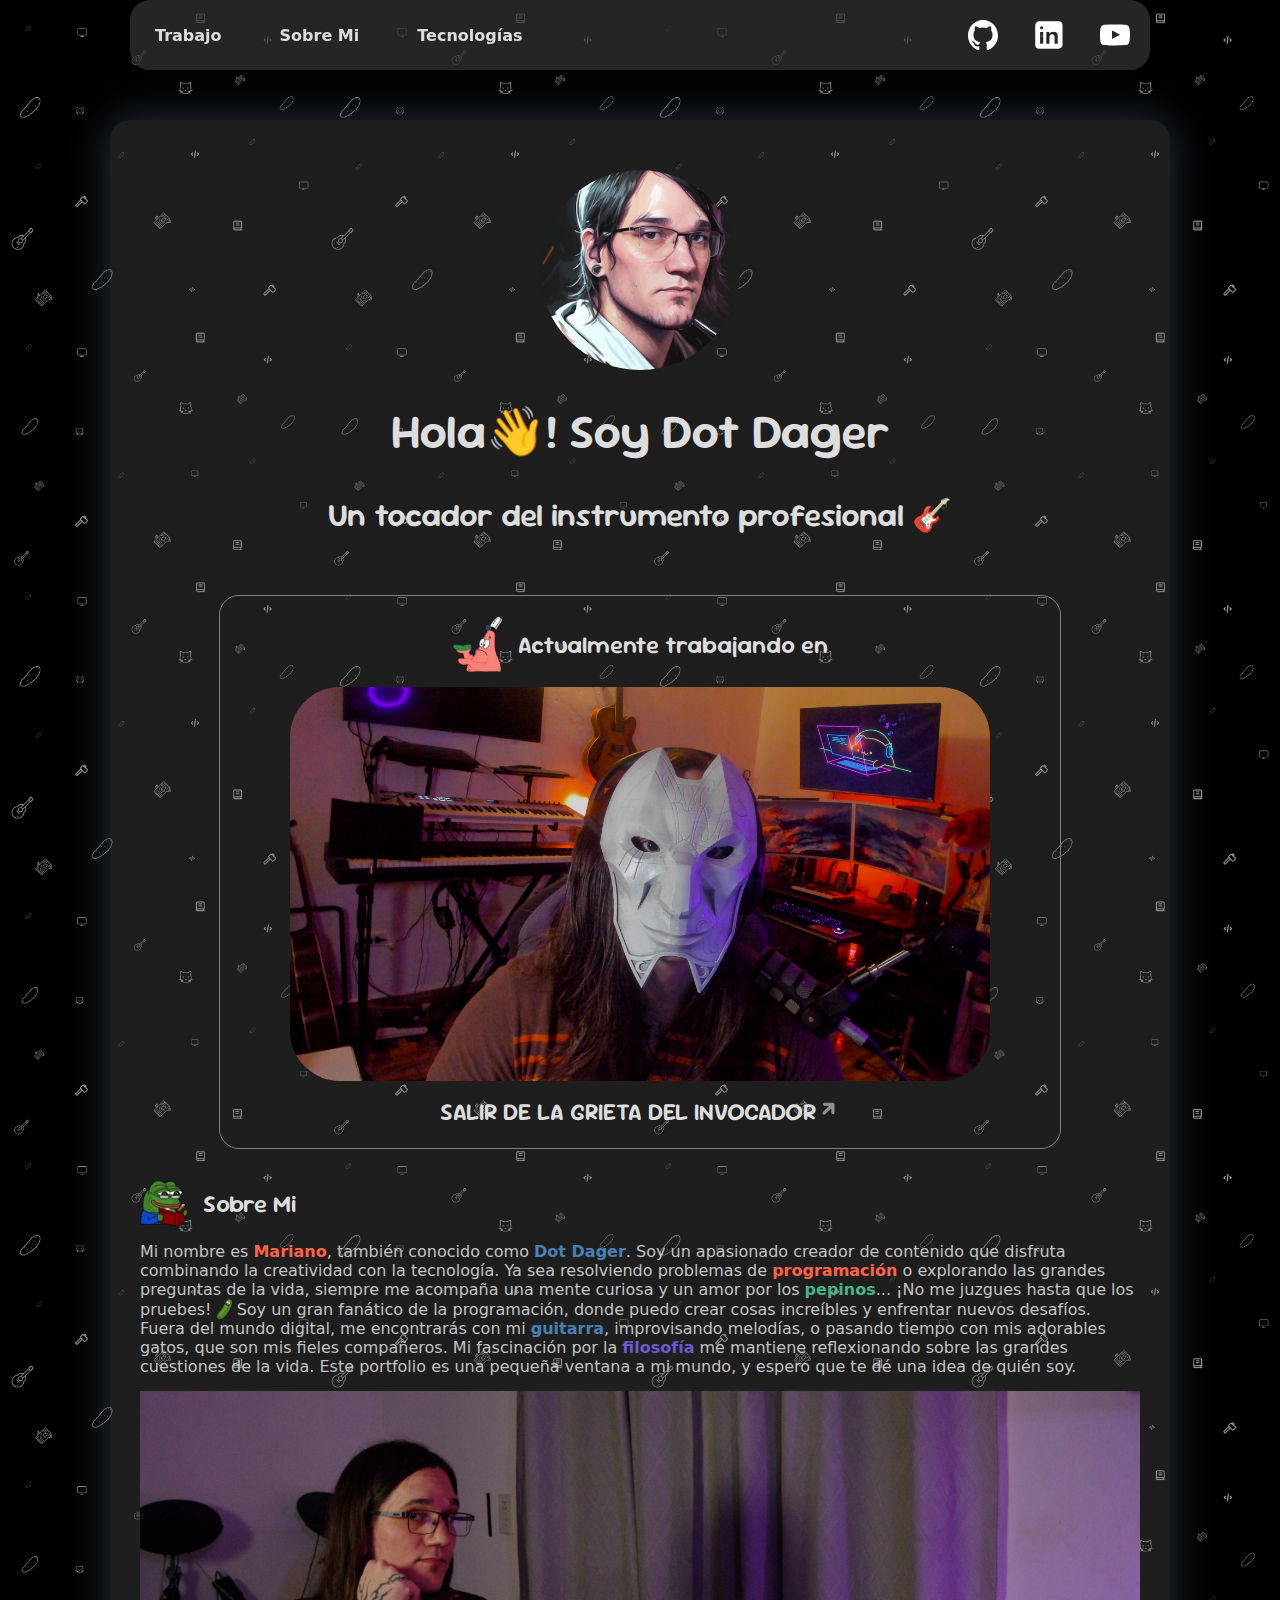
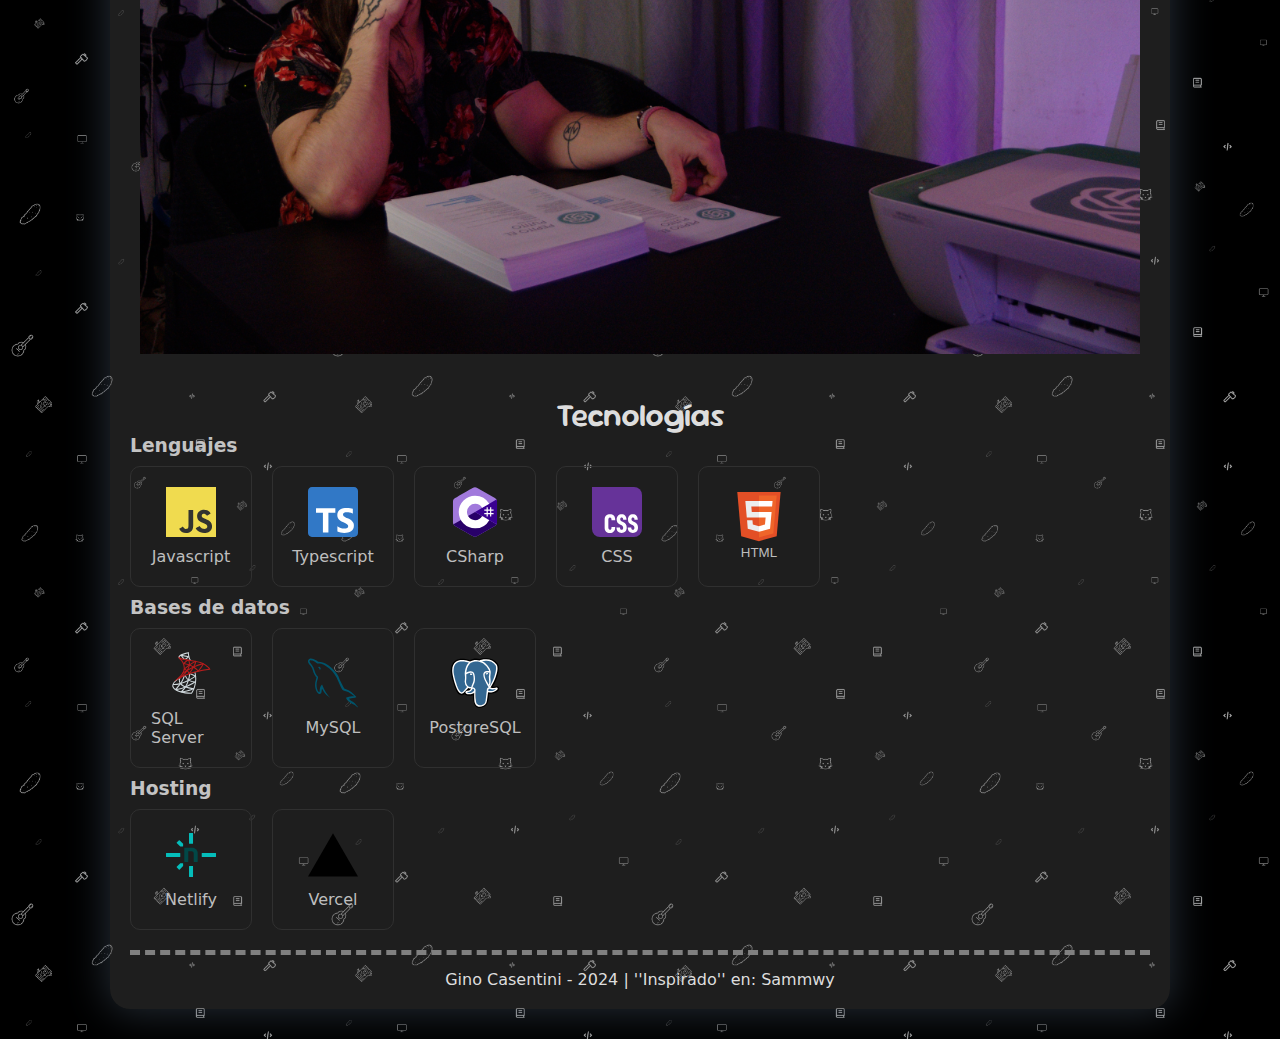
==== commit 4295ed34: "feat(frontend): add lumberjack" ====
--- a/routes/index.html
+++ b/routes/index.html
@@ -20,11 +20,11 @@
     <header class="page-header container">
       <nav>
         <div style="display: flex; gap: 3rem; margin-left: 10px">
+          <a href="#working-on" class="font-semibold section-item">Trabajo</a>
           <a href="#about-me" class="font-semibold section-item">Sobre Mi</a>
           <a href="#tecnologies" class="font-semibold section-item"
             >Tecnologías</a
           >
-          <a href="#working-on" class="font-semibold section-item">Trabajo</a>
         </div>
         <div style="display: flex; gap: 1rem">
           <a
@@ -153,6 +153,10 @@
         </div>
       </nav>
     </header>
+    <div id="lumberjack-container">
+      <iframe src="https://tbot.xyz/lumber/" title="Lumberjack"></iframe>
+      <button id="close-game">Cerrar</button>
+    </div>
     <div class="content-card">
       <div class="container header-container">
         <img
@@ -160,13 +164,18 @@
           id="profile-icon"
           src="assets/profile-picture.png"
         />
-        <h1 class="title" style="font-size: 3rem">Hola👋! Soy Dot Dager</h1>
+        <h1 class="title" style="font-size: 3rem">Hola👋! Soy
+          <div class="author-name">
+            <a href="https://www.youtube.com/@DotDager" target="_blank">
+              Dot Dager
+            </a>
+          </div></h1>
         <h2 class="title">Un tocador del instrumento profesional 🎸</h2>
       </div>
       <main>
         <div id="working-on">
           <span class="title">
-            <img alt="about me" src="assets/cucumber.png" width="50px" />
+            <img alt="keti" src="assets/cucumber.png" width="50px" />
             <h2 class="font-semibold">Actualmente trabajando en</h2>
           </span>
           <img
@@ -211,7 +220,7 @@
             <img alt="about me" src="assets/Pepe_Studying.png" />
             <h2 class="font-semibold">Sobre Mi</h2>
           </span>
-          <p style="text-wrap: pretty">
+          <p style="text-wrap: pretty" class="text-color-2">
             Mi nombre es
             <span class="font-semibold" style="color: #ff6347">Mariano</span>,
             también conocido como
@@ -246,7 +255,7 @@
         <section>
           <h2 id="tecnologies" class="title center">Tecnologías</h2>
           <article style="margin-bottom: 10px">
-            <h3 style="margin-bottom: 10px">Lenguajes</h3>
+            <h3 style="margin-bottom: 10px" class="text-color-2">Lenguajes</h3>
             <ul class="tec-ul">
               <li class="tec-item">
                 <img
@@ -288,8 +297,8 @@
                 />
                 <span>CSS</span>
               </li>
-              <li>
-                <a class="tec-item" href="https://tbot.xyz/lumber/">
+              <li class="tec-item">
+                <button id="show-game">
                   <img
                     src="assets/icons/html5.svg"
                     alt="C#"
@@ -298,12 +307,12 @@
                     loading="lazy"
                   />
                   <span>HTML</span>
-                </a>
+                </button>
               </li>
             </ul>
           </article>
           <article style="margin-bottom: 10px">
-            <h3 style="margin-bottom: 10px">Bases de datos</h3>
+            <h3 style="margin-bottom: 10px" class="text-color-2">Bases de datos</h3>
             <ul class="tec-ul">
               <li class="tec-item">
                 <img
@@ -338,7 +347,7 @@
             </ul>
           </article>
           <article style="margin-bottom: 10px">
-            <h3 style="margin-bottom: 10px">Hosting</h3>
+            <h3 style="margin-bottom: 10px" class="text-color-2">Hosting</h3>
             <ul class="tec-ul">
               <li class="tec-item">
                 <img
--- a/utils/globalstyles.css
+++ b/utils/globalstyles.css
@@ -7,7 +7,7 @@
   margin: 0;
   padding: 0;
   text-decoration: none;
-  color: rgb(195, 195, 195);
+  color: #ddd;
   list-style: none;
 }
 
@@ -68,7 +68,6 @@
 .title {
   font-family: "Sour Gummy", sans-serif;
   font-weight: 600;
-  color: #ddd;
 }
 
 .header-container {
@@ -87,6 +86,10 @@
   margin: auto;
 }
 
+.text-color-2 {
+  color: rgb(195, 195, 195);
+}
+
 @media (max-width: 1100px) {
   .container {
     width: 600px;
--- a/routes/style.css
+++ b/routes/style.css
@@ -17,6 +17,46 @@
   width: 100%;
   justify-content: space-between;
   align-items: center;
+}
+
+#lumberjack-container iframe {
+  position: fixed;
+  top: 50%;
+  left: 50%;
+  transform: translate(-50%, -50%);
+  width: 600px;
+  height: 400px;
+  border: 1px solid black;
+  box-shadow: 0 4px 8px rgba(0, 0, 0, 0.2);
+}
+
+#lumberjack-container button {
+  position: fixed;
+  top: 80%;
+  left: 50%;
+  transform: translate(-50%, -80%);
+  width: 80px;
+  height: 50px;
+  border: 0;
+  color: #ddd;
+  background-color: #ff4d4d;
+  border-radius: 10px;
+  cursor: pointer;
+}
+
+#lumberjack-container {
+  display: none;
+}
+
+#lumberjack-container.show {
+  display: block;
+  position: fixed;
+  top: 0;
+  left: 0;
+  width: 100%;
+  height: 100%;
+  background-color: rgba(0, 0, 0, 0.5);
+  z-index: 1000;
 }
 
 .section-item {
@@ -43,6 +83,23 @@
 
 .header-container h2 {
   font-size: 2rem;
+}
+
+.author-name {
+  display: inline-block;
+}
+
+.author-name:after {
+  content: "";
+  display: block;
+  margin: auto;
+  height: 2px;
+  width: 0px;
+  transition: all 0.8s;
+}
+.author-name:hover:after {
+  width: 100%;
+  background: #ddd;
 }
 
 #working-on {
@@ -102,11 +159,21 @@
   justify-content: center;
   align-items: center;
   flex-direction: column;
+  width: 80px;
   padding: 20px;
   gap: 10px;
   border: 1px solid #303030;
   border-radius: 10px;
-  width: 80px;
+}
+
+#show-game {
+  border: 0;
+  background-color: #00000000;
+  cursor: pointer;
+}
+
+.tec-item span {
+  color: rgb(190, 190, 190);
 }
 
 .tec-item:hover {
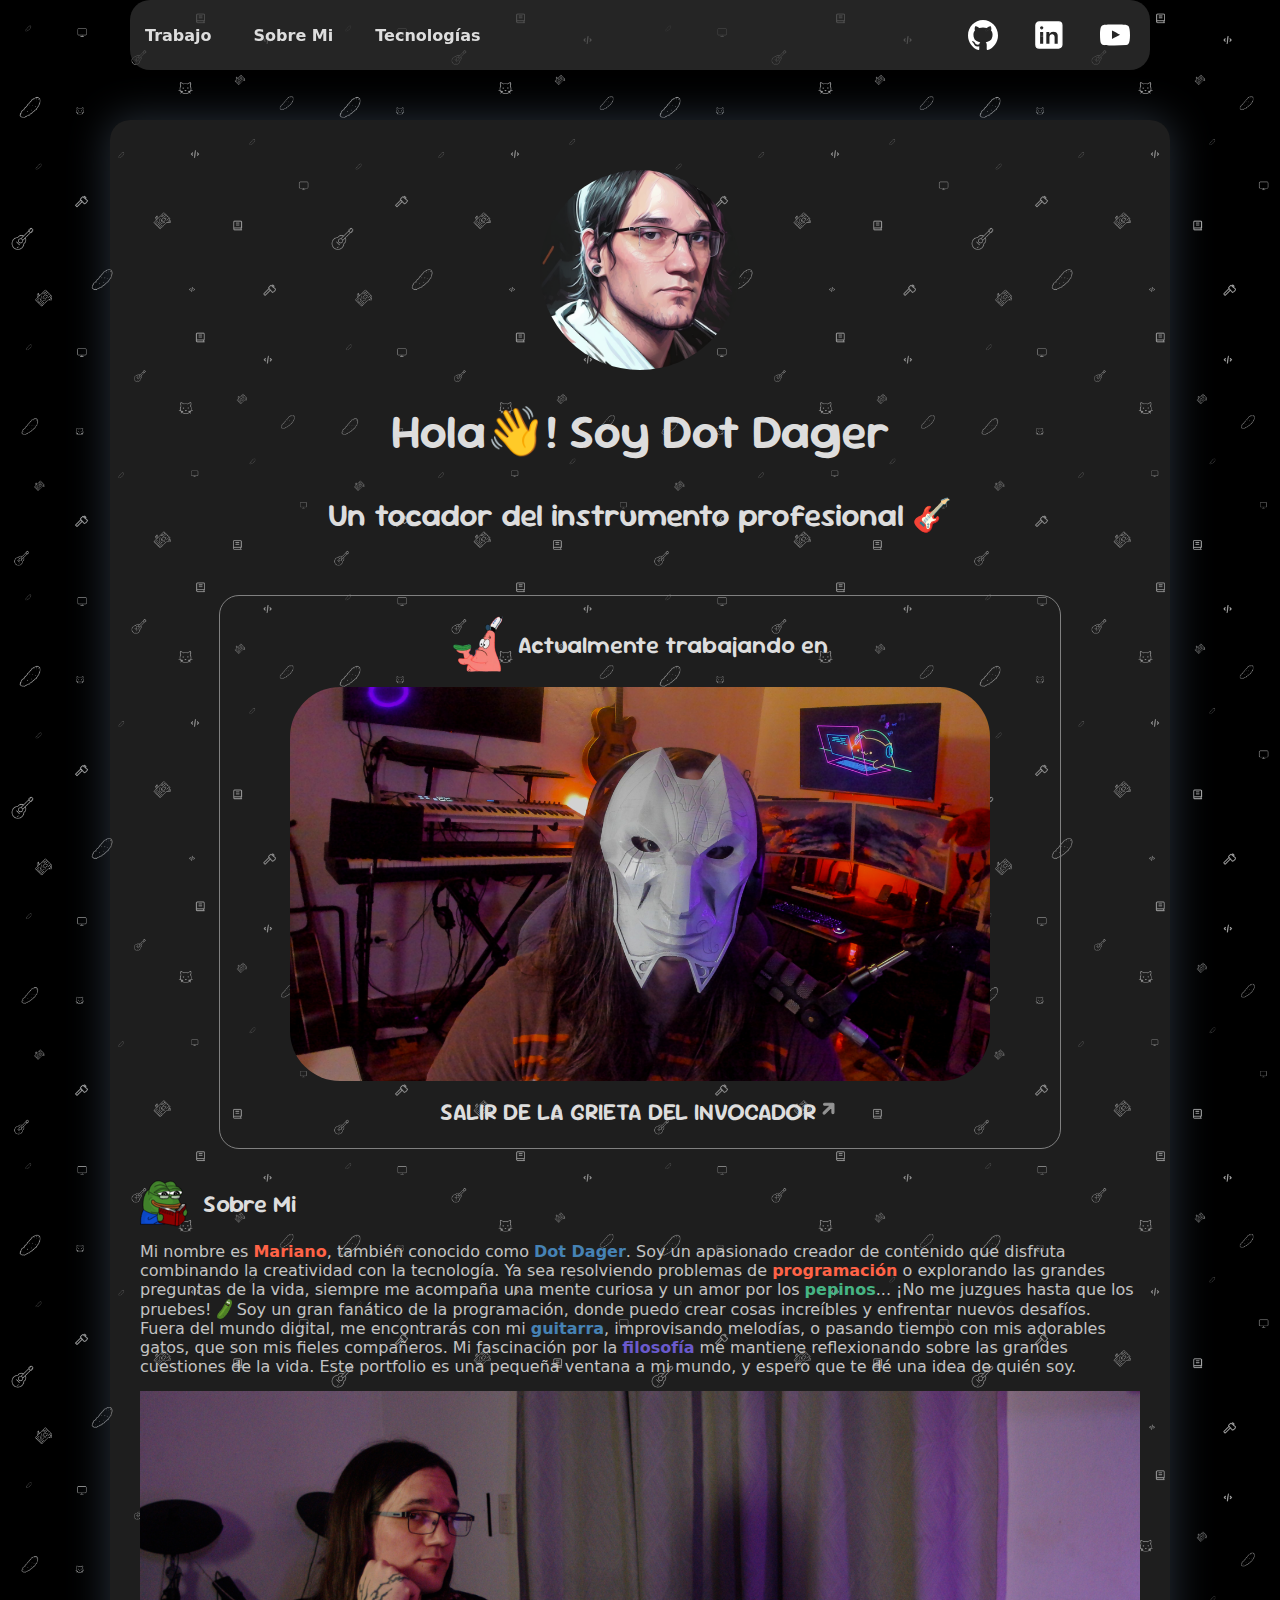
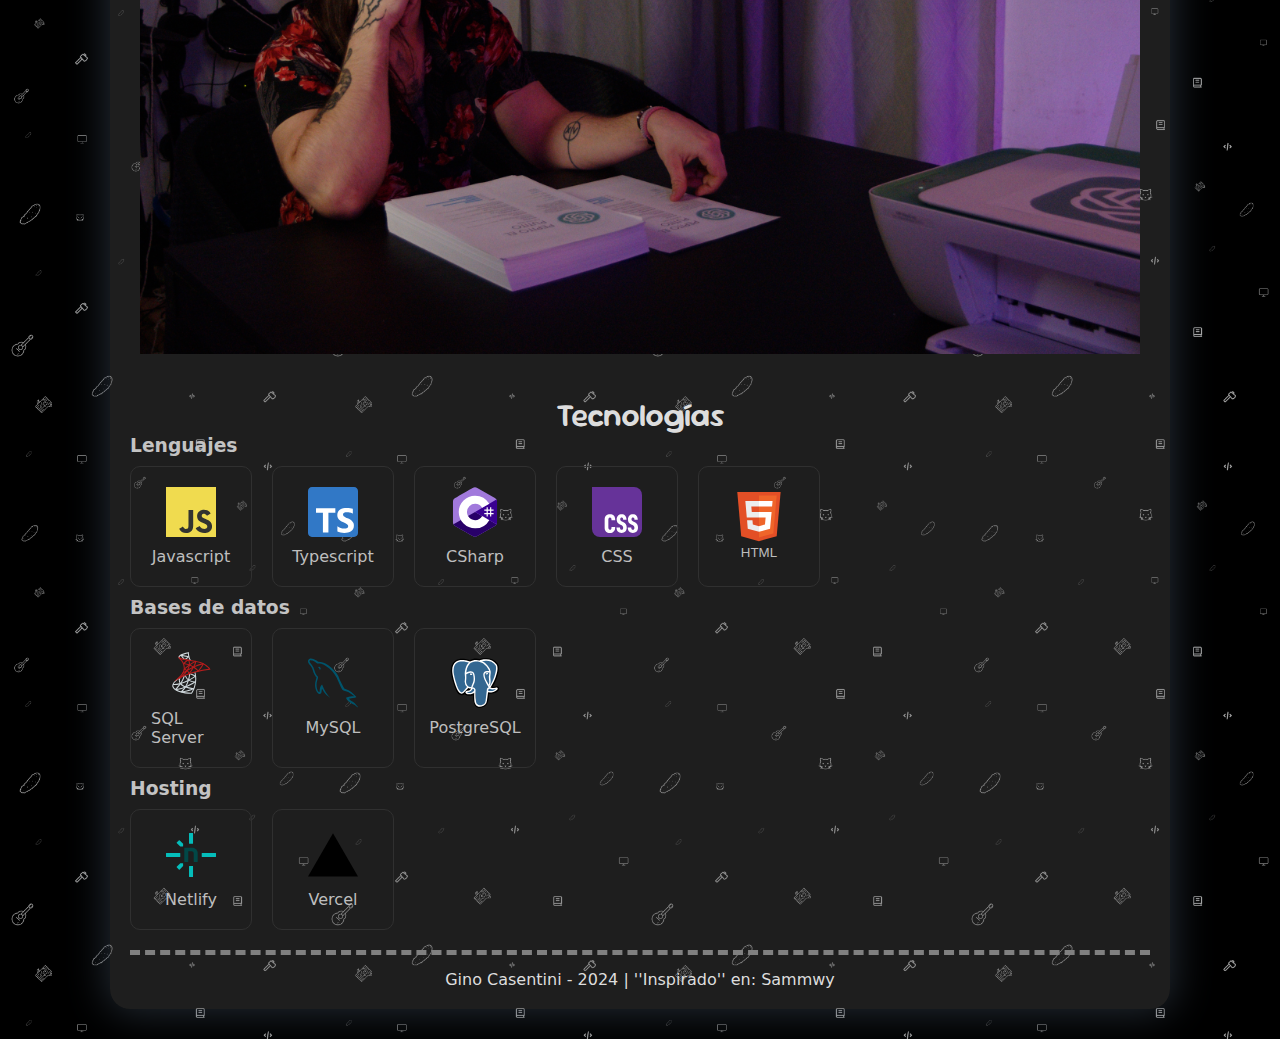
==== commit 2a75f5c9: "feat(frontend): add dager comment" ====
--- a/routes/index.html
+++ b/routes/index.html
@@ -1,5 +1,10 @@
 <!DOCTYPE html>
 <html>
+  <!--Hola Dager, espero que te guste mi portfolio, esta es la segunda pagina que hago..
+  Ya que hasta ahora solo he hecho backend y cosas de hardware (arduino).
+  Iba a hacerla en react pero no me dio ya que no se si me iba a dar el tiempo para
+  aprender una tecnologia en tan poco tiempo, asi que lo hice todo nativo.
+  Seria increible que algo que fue hecho en nativo ganara no?-->
   <head>
     <meta charset="utf-8" />
     <title><Dot Dager🥒/></title>
@@ -19,7 +24,7 @@
   <body class="page-container">
     <header class="page-header container">
       <nav>
-        <div style="display: flex; gap: 3rem; margin-left: 10px">
+        <div style="display: flex; gap: 2rem;">
           <a href="#working-on" class="font-semibold section-item">Trabajo</a>
           <a href="#about-me" class="font-semibold section-item">Sobre Mi</a>
           <a href="#tecnologies" class="font-semibold section-item"
@@ -182,6 +187,7 @@
             src="/routes/assets/jhin.png"
             width="700px"
             style="border-radius: 50px"
+            id="working-on-project"
           />
           <h2 class="title">
             <a
--- a/utils/globalstyles.css
+++ b/utils/globalstyles.css
@@ -103,4 +103,7 @@
   .container {
     width: 300px;
   }
+  #working-on-project {
+    width: 200px;
+  }
 }
